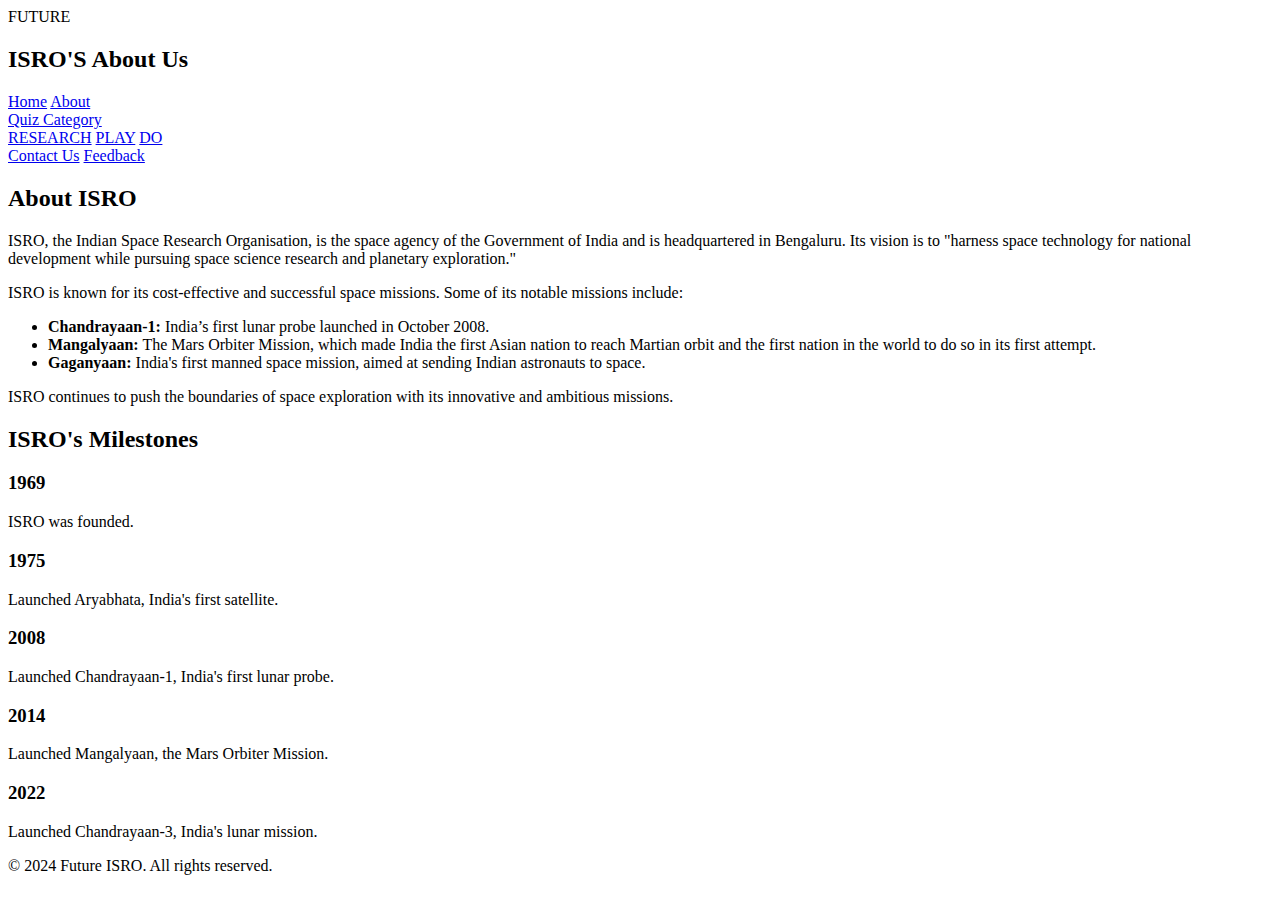
==== about.html @ d75f73b3 "first commit" ====
<!DOCTYPE html>
<html lang="en">
<head>
    <meta charset="UTF-8">
    <meta name="viewport" content="width=device-width, initial-scale=1.0">
    <title>About Us - Future ISRO</title>
    <link rel="stylesheet" href="../styles/about-styles.css">
</head>
<body>
    <header class="header">
        <div class="container">
            <div class="animative-movement">
                <span id="name1">F</span><span id="name2">U</span><span id="name3">T</span><span id="name4">U</span><span id="name5">R</span><span id="name6">E</span>
            </div>
            <h2> ISRO'S About Us</h2>
        </div>
        <nav class="navbar">
            <a href="../index.html">Home</a>
            <a href="aboutus.html">About</a>
            <div class="dropdown">
                <a class="dropbtn" href="#">Quiz Category<i class="fas fa-caret-down"></i></a>
                <div class="dropdown-content">
                    <a href="educational-quizz.html">RESEARCH</a>
                    <a href="fun-quizz.html">PLAY</a>
                    <a href="gk-quizz.html">DO</a>
                </div>
            </div>
            <a href="contactus.html">Contact Us</a>
            <a href="feedback.html">Feedback</a>
        </nav>
        <div class="icons">
            <a href="sign.html">
                <div class="fas fa-user" id="login-btn"></div>
            </a>
        </div>
    </header>
    <main>
        <section class="about-section">
            <h2>About ISRO</h2>
            <p>ISRO, the Indian Space Research Organisation, is the space agency of the Government of India and is headquartered in Bengaluru. Its vision is to "harness space technology for national development while pursuing space science research and planetary exploration."</p>
            <p>ISRO is known for its cost-effective and successful space missions. Some of its notable missions include:</p>
            <ul>
                <li><strong>Chandrayaan-1:</strong> India’s first lunar probe launched in October 2008.</li>
                <li><strong>Mangalyaan:</strong> The Mars Orbiter Mission, which made India the first Asian nation to reach Martian orbit and the first nation in the world to do so in its first attempt.</li>
                <li><strong>Gaganyaan:</strong> India's first manned space mission, aimed at sending Indian astronauts to space.</li>
            </ul>
            <p>ISRO continues to push the boundaries of space exploration with its innovative and ambitious missions.</p>
        </section>
        <section class="timeline-section">
            <h2>ISRO's Milestones</h2>
            <div class="timeline">
                <div class="timeline-item">
                    <h3>1969</h3>
                    <p>ISRO was founded.</p>
                </div>
                <div class="timeline-item">
                    <h3>1975</h3>
                    <p>Launched Aryabhata, India's first satellite.</p>
                </div>
                <div class="timeline-item">
                    <h3>2008</h3>
                    <p>Launched Chandrayaan-1, India's first lunar probe.</p>
                </div>
                <div class="timeline-item">
                    <h3>2014</h3>
                    <p>Launched Mangalyaan, the Mars Orbiter Mission.</p>
                </div>
                <div class="timeline-item">
                    <h3>2022</h3>
                    <p>Launched Chandrayaan-3, India's lunar mission.</p>
                </div>
            </div>
        </section>
    </main>
    <footer>
        <p>&copy; 2024 Future ISRO. All rights reserved.</p>
    </footer>
    <script src="../scripts/about-script.js"></script>
</body>
</html>
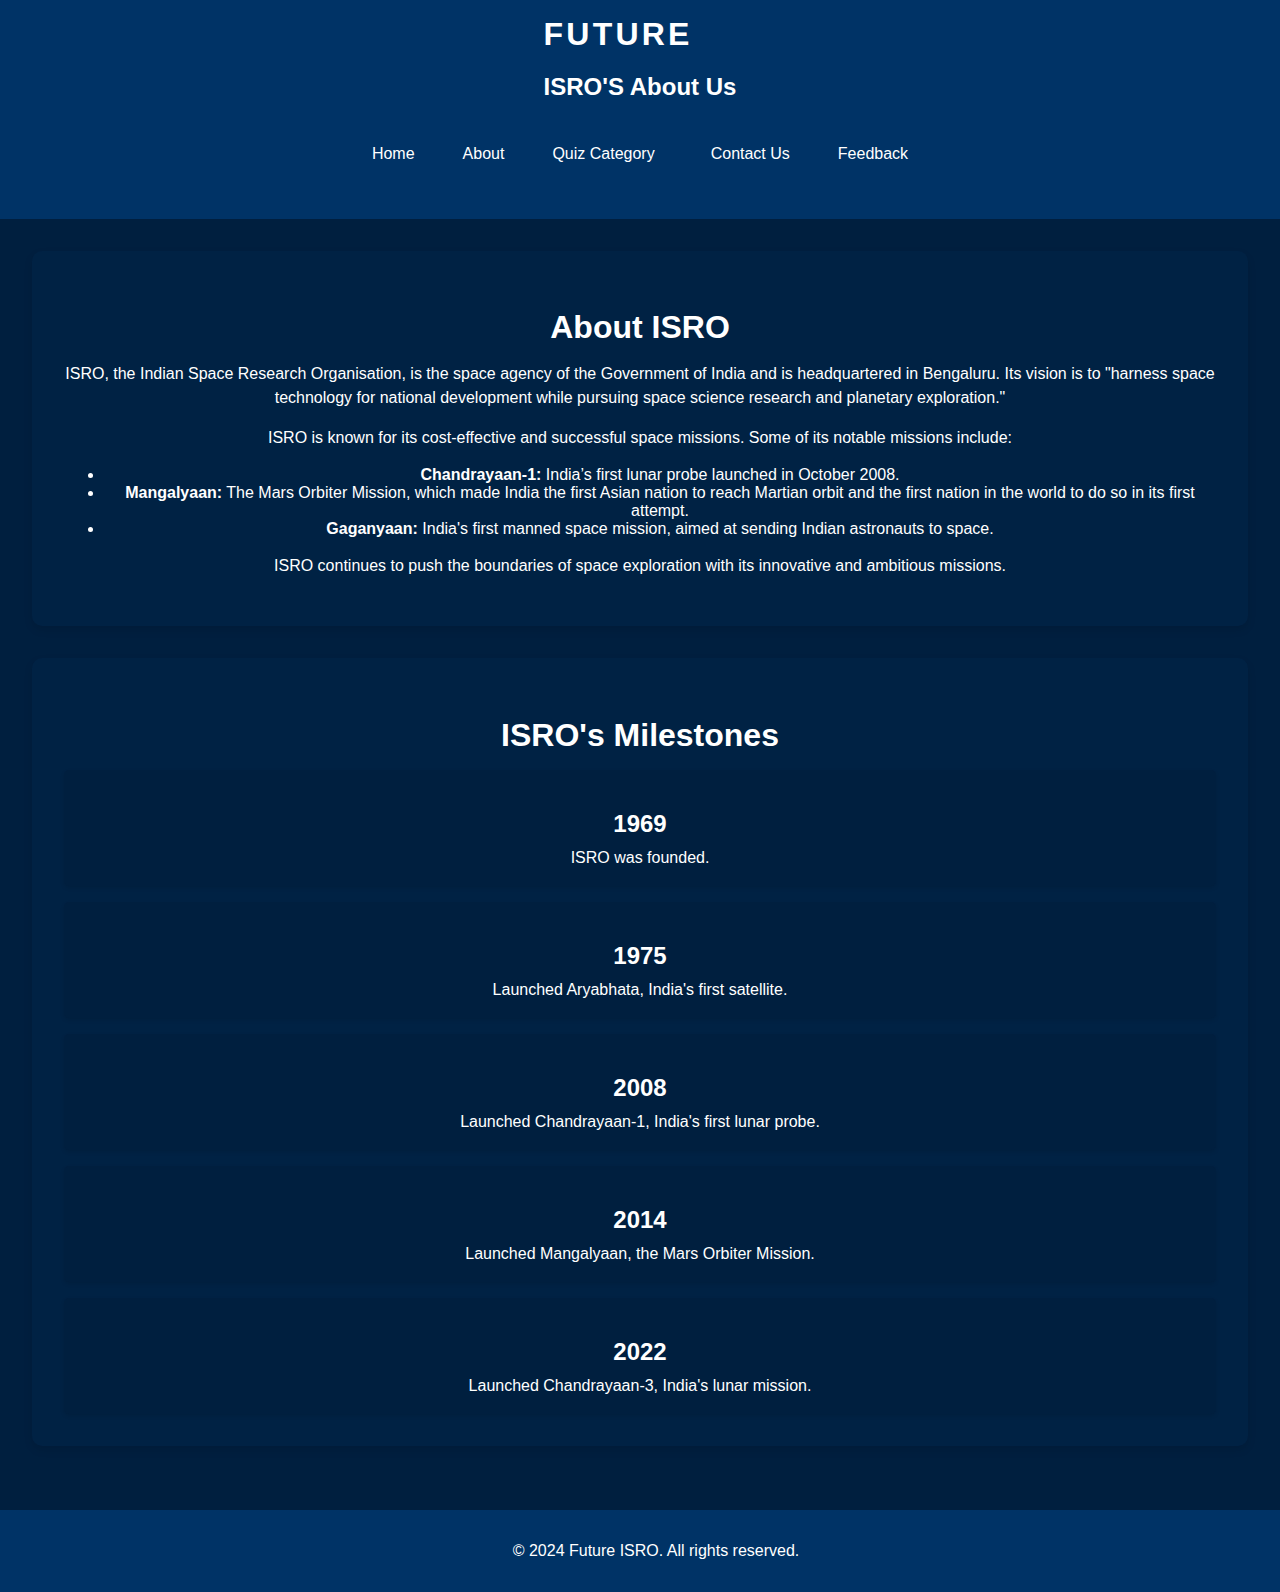
==== commit 9cf8e286: "pages are added" ====
--- a/about.html
+++ b/about.html
@@ -4,7 +4,7 @@
     <meta charset="UTF-8">
     <meta name="viewport" content="width=device-width, initial-scale=1.0">
     <title>About Us - Future ISRO</title>
-    <link rel="stylesheet" href="../styles/about-styles.css">
+    <link rel="stylesheet" href="about-styles.css">
 </head>
 <body>
     <header class="header">
@@ -25,7 +25,7 @@
                     <a href="gk-quizz.html">DO</a>
                 </div>
             </div>
-            <a href="contactus.html">Contact Us</a>
+            <a href="contact.html">Contact Us</a>
             <a href="feedback.html">Feedback</a>
         </nav>
         <div class="icons">
--- a/about-styles.css
+++ b/about-styles.css
@@ -0,0 +1,210 @@
+/* General Styles */
+body {
+    font-family: 'Arial', sans-serif;
+    margin: 0;
+    padding: 0;
+    background: #001f3f;
+    color: #ffffff;
+}
+
+.header {
+    background: #003366;
+    color: #ffffff;
+    padding: 1rem 2rem;
+    display: flex;
+    flex-direction: column;
+    align-items: center;
+}
+
+.container {
+    text-align: left;
+}
+
+.animative-movement {
+    font-size: 2rem;
+    font-weight: bold;
+    letter-spacing: 0.2rem;
+    margin-bottom: 0.5rem;
+    animation: color-change 5s infinite;
+}
+
+.animative-movement span {
+    display: inline-block;
+    animation: bounce 1s infinite;
+}
+
+@keyframes bounce {
+    0%, 20%, 50%, 80%, 100% {
+        transform: translateY(0);
+    }
+    40% {
+        transform: translateY(-30px);
+    }
+    60% {
+        transform: translateY(-15px);
+    }
+}
+
+@keyframes color-change {
+    0%, 100% {
+        color: #ffffff;
+    }
+    50% {
+        color: #f39c12;
+    }
+}
+
+.navbar {
+    display: flex;
+    justify-content: end;
+    gap: 1rem;
+    margin: 1rem 0;
+}
+
+.navbar a {
+    text-decoration: none;
+    color: #ffffff;
+    font-size: 1rem;
+    padding: 0.5rem 1rem;
+    border-radius: 5px;
+    transition: background-color 0.3s, transform 0.3s;
+}
+
+.navbar a:hover {
+    background-color: #0056b3;
+    transform: scale(1.1);
+}
+
+.dropdown {
+    position: relative;
+}
+
+.dropbtn {
+    cursor: pointer;
+    display: flex;
+    align-items: center;
+    gap: 0.5rem;
+}
+
+.dropdown-content {
+    display: none;
+    position: absolute;
+    background-color: #003366;
+    box-shadow: 0px 8px 16px 0px rgba(0,0,0,0.2);
+    z-index: 1;
+    min-width: 160px;
+    border-radius: 5px;
+}
+
+.dropdown-content a {
+    color: #ffffff;
+    padding: 1rem;
+    text-decoration: none;
+    display: block;
+    text-align: left;
+}
+
+.dropdown-content a:hover {
+    background-color: #0056b3;
+}
+
+.dropdown:hover .dropdown-content {
+    display: block;
+}
+
+.icons {
+    display: flex;
+    justify-content: center;
+    margin-top: 1rem;
+}
+
+.icons .fa-user {
+    font-size: 1.5rem;
+    color: #ffffff;
+}
+
+/* Main Content */
+main {
+    padding: 2rem;
+    text-align: center;
+}
+
+.about-section, .timeline-section {
+    padding: 2rem;
+    background: #002244;
+    border-radius: 10px;
+    box-shadow: 0 4px 8px rgba(0, 0, 0, 0.1);
+    margin-bottom: 2rem;
+    animation: fade-in 2s;
+}
+
+.about-section h2, .timeline-section h2 {
+    font-size: 2rem;
+    margin-bottom: 1rem;
+}
+
+.about-section p, .timeline-section p {
+    font-size: 1rem;
+    line-height: 1.5;
+}
+
+.timeline {
+    display: flex;
+    flex-direction: column;
+    gap: 1rem;
+}
+
+.timeline-item {
+    background: #001f3f;
+    padding: 1rem;
+    border-radius: 5px;
+    box-shadow: 0 2px 4px rgba(0, 0, 0, 0.1);
+    animation: slide-in 1s;
+}
+
+.timeline-item h3 {
+    font-size: 1.5rem;
+    margin-bottom: 0.5rem;
+}
+
+.timeline-item p {
+    font-size: 1rem;
+    margin: 0;
+}
+
+@keyframes fade-in {
+    from {
+        opacity: 0;
+    }
+    to {
+        opacity: 1;
+    }
+}
+
+@keyframes slide-in {
+    from {
+        transform: translateY(100%);
+        opacity: 0;
+    }
+    to {
+        transform: translateY(0);
+        opacity: 1;
+    }
+}
+
+/* Footer */
+footer {
+    background: #003366;
+    color: #ffffff;
+    text-align: center;
+    padding: 1rem;
+    position: relative;
+    bottom: 0;
+    width: 100%;
+}
+
+@media (max-width: 768px) {
+    .navbar {
+        flex-direction: column;
+    }
+}
